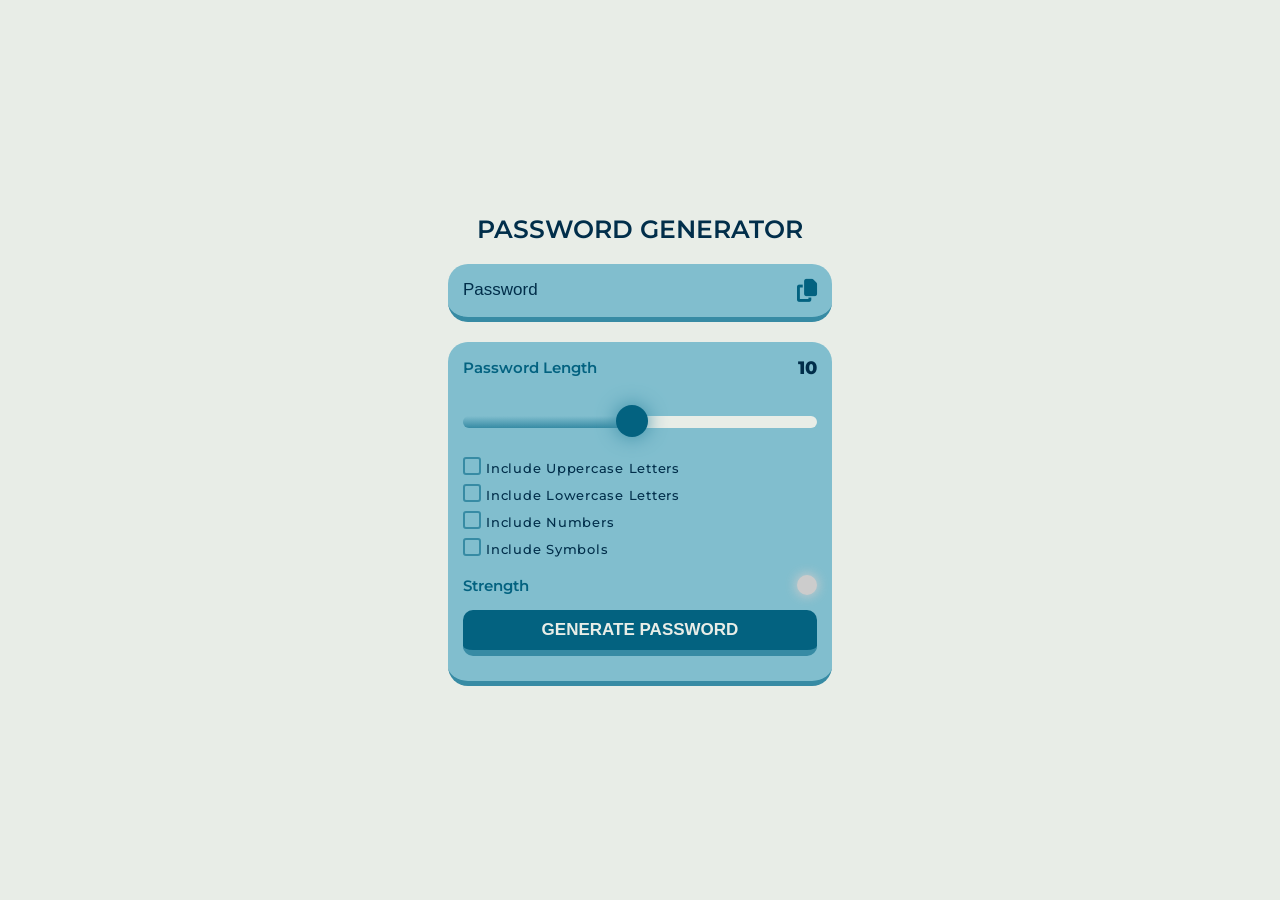
==== index.html @ ffa56ca6 "Add files via upload" ====
<!DOCTYPE html>
<html lang="en">
<head>
    <meta charset="UTF-8">
    <meta name="viewport" content="width=device-width, initial-scale=1.0">
    <link rel="stylesheet" href="style.css">
    <link rel="stylesheet" href="https://cdnjs.cloudflare.com/ajax/libs/font-awesome/6.4.0/css/all.min.css" integrity="sha512-iecdLmaskl7CVkqkXNQ/ZH/XLlvWZOJyj7Yy7tcenmpD1ypASozpmT/E0iPtmFIB46ZmdtAc9eNBvH0H/ZpiBw==" crossorigin="anonymous" referrerpolicy="no-referrer" />
    <title>password_generator</title>
</head>
<body>

    <!-- heading -->
    <div class="heading">password generator</div>

    <!-- password_display -->
    <div class="sub_head">
        <input readonly placeholder="Password" class="password" passwordDisplay>
        <button class="copy" data-copy>
            <span class="tooltip" data-copyMsg></span>
            <i class="fa-solid fa-copy"></i>
        </button>
    </div>


    <div class="main">


        <!-- password length section -->
        <div class="length_head">
            <div id="text">password length</div>
            <div id="number" data-lengthNumber>4</div>
        </div>

        <!-- slider -->
        <input type="range" min="1" max="20" step="1" class="length" data-lengthSlider>
      

        <!-- checkboxes -->
        <div class="box">
            <div class="input"><input type="checkbox" id="upper" name="upper" value="upper"></div>
            <label for="upper"> include uppercase letters</label>
        </div>
        <div class="box">
            <div class="input"><input type="checkbox" id="lower" name="lower" value="lower"></div>
            <label for="lower"> include lowercase letters</label>
        </div>
        <div class="box">
            <div class="input"><input type="checkbox" id="numbers" name="numbers" value="numbers"></div>
            <label for="numbers"> include numbers</label>
        </div>
        <div class="box">
            <div class="input"><input type="checkbox" id="symbols" name="symbols" value="symbols"></div>
            <label for="symbols"> include symbols</label>
        </div>

        <!-- strength section -->
        <div class="strength">
            <div id="text">strength</div>
            <div id="sign" data-indicator></div>
        </div>

        <!-- generate password -->
        <button class="btn">generate password</button>
    </div>
  
    <script src="script.js"></script>
</body>
</html>
---- style.css ----
@import url('https://fonts.googleapis.com/css2?family=Montserrat:wght@500&display=swap');

*,
*::before,
*::after{
    padding: 0;
    margin: 0;
    box-sizing: border-box;
}
 :root{
    --base:#E8EDE7;
    --sec_base:#81BECE;
    --medium:#378BA4;
    --dark:#036280;
    --sec_dark:#012E4A;
    --vb-yellow: hsl(52, 100%, 62%);
 }
 body{
    overflow: hidden;
    height: 100vh;
    width: 100vw;
    display: flex;
    flex-direction: column;
    align-items: center;
    justify-content: center;
    font-family: 'Montserrat', sans-serif;
    background-color: var(--base);
 }

 .heading{
    color: var(--sec_dark);
    text-transform: uppercase;
    font-size: 25px;
    font-weight: 600;
    margin-bottom: 20px;
 }
 .sub_head{
    background-color: var(--sec_base);
    display: flex;
    align-items: center;
    justify-content: space-between;
    padding: 15px;
    border-radius: 20px;
    width: 30%;
    letter-spacing: 2px;
    text-align: center;
    line-height: 1.2;
    border-bottom: 0.35rem solid var(--medium);
    position: relative;
 }
 .copy{
    background: transparent;
    border: 0;
    cursor: pointer;
    transition: transform 0.4s ease;
 }
 .copy:active i{
   transform:  scale(0.95);
 }
 .copy i{
    color: var(--dark);
    font-size: 23px;
 }
 
 .password{
   color: var(--sec_dark);
   font-size: 17px;
   font-weight: 400;
   background-color: transparent;
   border: 0;
 }
 .password:focus{
   outline: none;
 }
 .password::placeholder{
  color: var(--sec_dark);
 }
 .tooltip {
  position: absolute;
  background-color: var(--dark);
  color: white;
  font-size: 20px;
  top: -35px;
   left: 300px;
  padding: 5px 10px;
  border-radius: 1rem;
  opacity: 0;
  transform: scale(0);
  transform-origin: bottom;
  transition: all 250ms ease-in-out;
  z-index: 1;
}

.copy.active .tooltip{
  opacity: 1;
  transform: scale(1);
}
 .main{
   background-color:var(--sec_base) ;
   margin-top: 20px;
   width: 30%;
   padding: 15px;
   border-radius: 20px;
   display: flex;
   flex-direction: column;
   gap: 5px;
   border-bottom: 0.35rem solid var(--medium);
 }
 .length_head{
   display: flex;
   justify-content: space-between;
   align-items: center;
 }
  #text{
   text-transform: capitalize;
   font-size: 15px;
   font-weight: 600;
   color: var(--dark);
 }
 .length_head #number{
     font-size: 18px;
     color: var(--sec_dark);
     font-weight: 800;
 }
 .length{
   margin: 15px 0px 5px;
   width: 100%;
   background-color: var(--base);
 }
 
 .box{
   display: flex;
   justify-content: flex-start;
   align-items: center;
   gap: 5px;
 }
 .box input{
  appearance: none;
     width: 18px;
     height: 18px;
     border: 2px solid var(--medium);
     cursor: pointer;
     border-radius: 3px;
     position: relative;
 } 
 .box input:checked{
   background-color: var(--medium);
 }
 .box input:checked::before{
  content: '✔';
  position: absolute;
  font-size:1.05rem;
    font-weight: 600;
    color: var(--sec_dark);
    top: -3.5px;
    left:50%;
    transform: translateX(-50%);
 }
 .box label{
   font-size: 13px;
   text-transform: capitalize;
   font-weight:500;
   color: var(--sec_dark);
   letter-spacing: 0.75px;
 }
 .strength{
   margin-top: 10px;
   display: flex;
   justify-content: space-between;
   align-items: center;
 }
 .strength #sign{
   width: 20px;
   height: 20px;
   background-color: green;
   border-radius: 50%;
 }
 .btn{
   margin: 10px 0px;
   font-size: 17px;
   text-transform: uppercase;
   cursor: pointer;
   background-color: var(--dark);
   color: var(--base);
   font-weight: 800;
   padding: 10px;
   border: 0;
   border-radius: 10px;
   transition: transform 0.4s all;
   border-bottom: 0.40rem solid var(--medium);
 }
 .btn:active{
   transform: scale(0.98);
 }
 .length{
    appearance: none;
    width:100%;
    height: 0.80rem;
    cursor: pointer;
    border-radius: 1rem;
    margin-top: 2rem;
    margin-bottom: 1.5rem;
    border:none;
    outline:none;
    background-image:linear-gradient(var(--sec_base), var(--medium));
    background-repeat: no-repeat;
 }
 .length::-webkit-slider-thumb{
  position:relative;
  z-index:1;
  appearance: none;
  height:2rem;
  width:2rem;
  border-radius: 50%;
  background-color:var(--dark);
  cursor:pointer;
  margin-top: -3px;
  box-shadow: 0px 0px 20px 0px var(--medium);
  transition: all 100ms ease-in;
 }
 .length::-webkit-slider-thumb:hover{
  outline: 2px solid var(--dark);
  background-color: var(--medium);
  box-shadow: 0px 0px 25px 5px var(--sec_base);
}


 .length:focus{
  outline: 3px solid var(--medium);
}
 @media(max-width:950px){
   .sub_head{
      width: 40%;
   }
   .main{
      width: 40%;
   }
 }
 @media(max-width:800px){
   .sub_head{
      width: 50%;
   }
   .main{
      width: 50%;
   }
 }
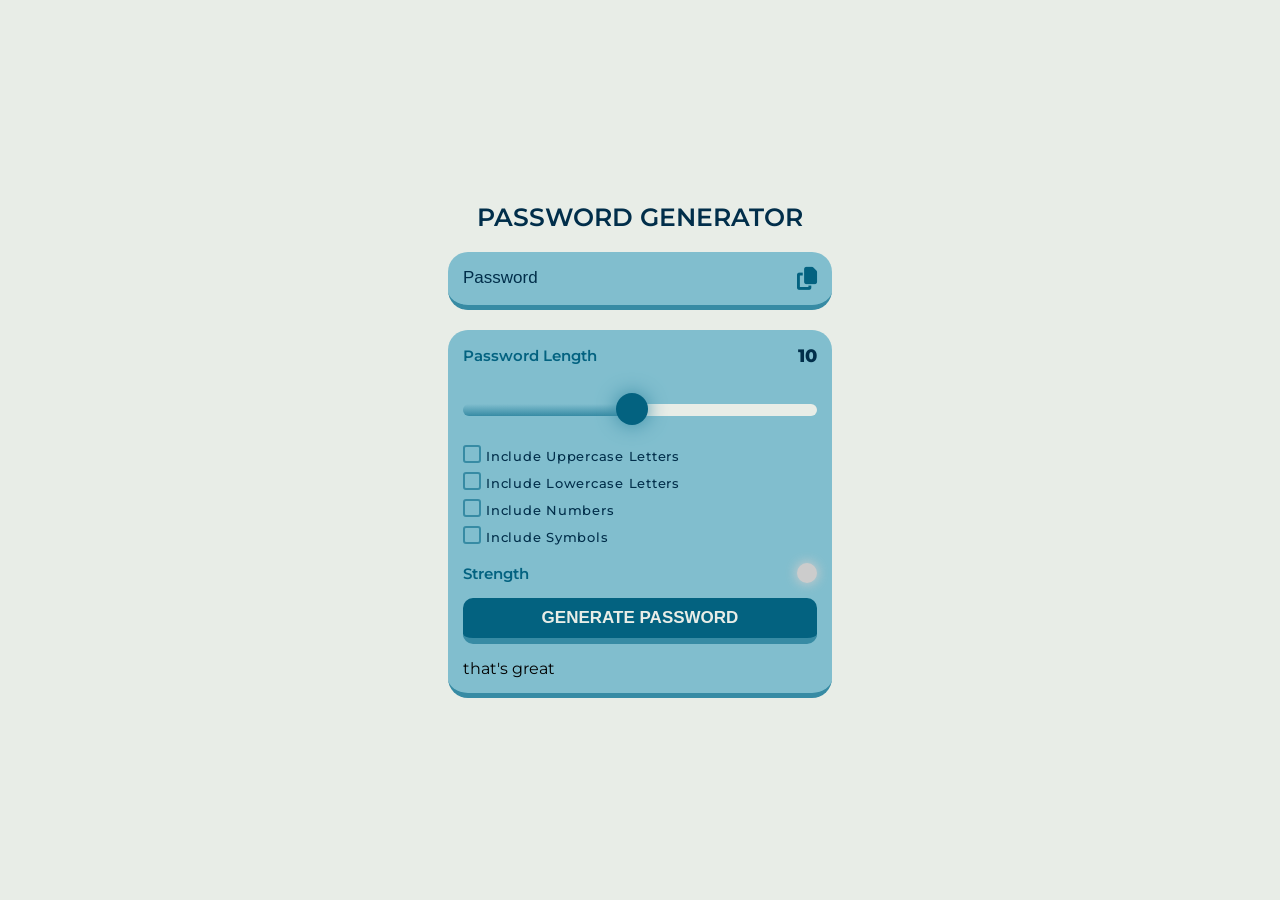
==== commit 6f6505d7: "add new file" ====
--- a/index.html
+++ b/index.html
@@ -61,6 +61,7 @@
 
         <!-- generate password -->
         <button class="btn">generate password</button>
+        <div>that's great</div>
     </div>
   
     <script src="script.js"></script>
--- a/style.css
+++ b/style.css
@@ -243,4 +243,51 @@
    .main{
       width: 50%;
    }
- }+ }
+ @media(max-width:600px){
+   .sub_head{
+      width: 60%;
+   }
+   .main{
+      width: 60%;
+   }
+ }
+ @media(max-width:500px){
+   .sub_head{
+      width: 70%;
+   }
+   .main{
+      width: 70%;
+   }
+ }
+ @media(max-width:400px){
+   .sub_head{
+      width: 80%;
+   }
+   .main{
+      width: 80%;
+   }
+   .heading{
+    font-size: 22px;
+   }
+ .tooltip{
+    left: 230px;
+   }
+ }
+ @media(max-width:350px){
+   .sub_head{
+      width: 90%;
+   }
+   .main{
+      width: 90%;
+   }
+   .heading{
+    font-size: 22px;
+   }
+   .btn{
+    font-size: 14px;
+   }
+    .tooltip{
+    left: 200px;
+   }
+ }
